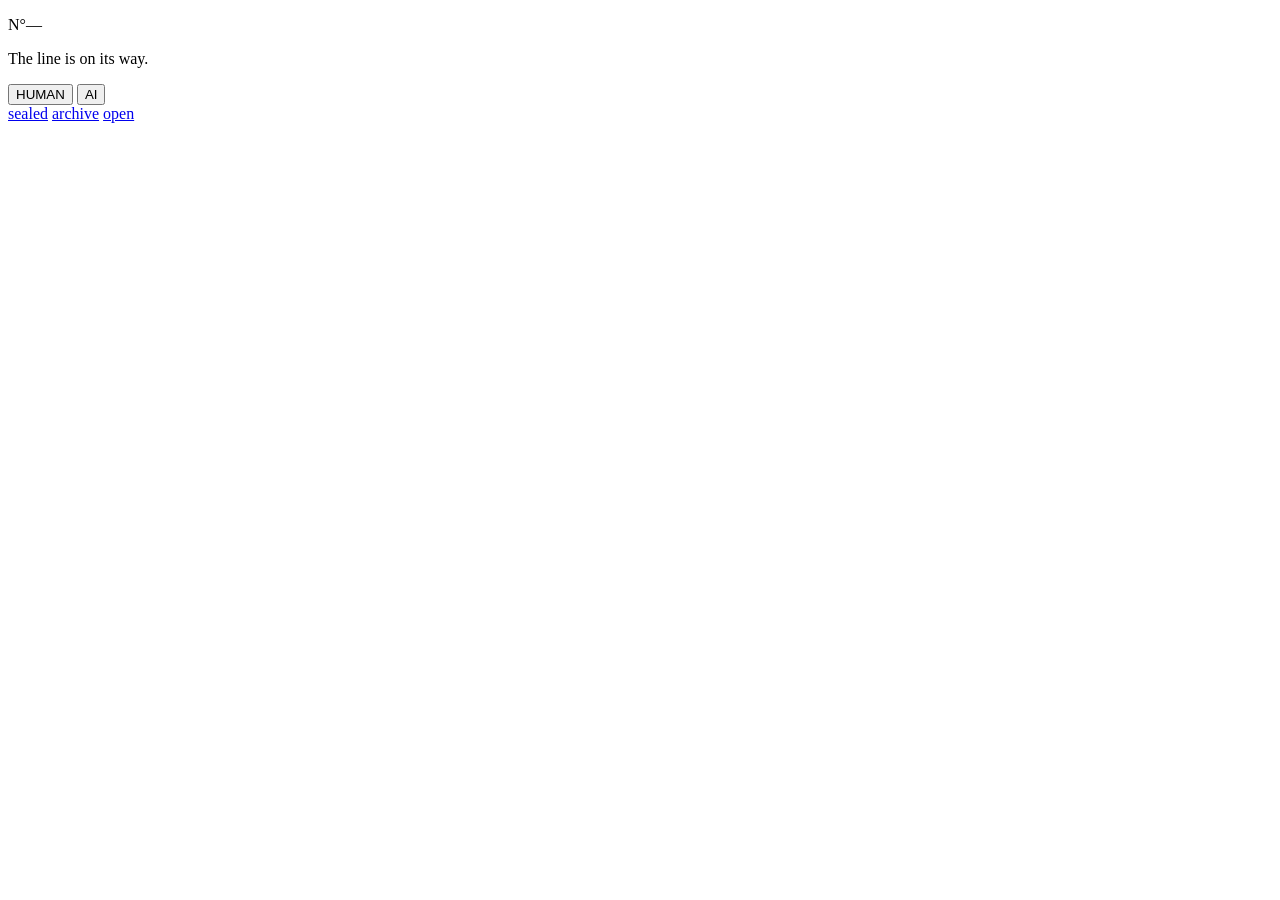
==== site/index.html @ 4224321e "V2: worker, D1, sequence audit, comment classifier, reel renderer, drones" ====
<!DOCTYPE html>
<html lang="en">
<head>
<meta charset="utf-8">
<meta name="viewport" content="width=device-width, initial-scale=1">
<title>humanor — one line a day</title>
<meta name="description" content="One line a day. A human wrote it, or a machine did. Vote. Every answer is sealed before you play.">
<meta name="theme-color" content="#050505">
<meta property="og:title" content="humanor">
<meta property="og:description" content="One line a day. Human or AI? Every answer is sealed before you vote.">
<meta property="og:type" content="website">
<link rel="icon" href="/favicon.png">
<!-- Before launch: self-host these two faces and delete this line. See style.css. -->
<link rel="preconnect" href="https://fonts.gstatic.com" crossorigin>
<link href="https://fonts.googleapis.com/css2?family=Instrument+Serif&family=IBM+Plex+Mono:wght@400&display=swap" rel="stylesheet">
<link rel="stylesheet" href="/style.css">
</head>
<body>

<main>
  <p class="eyebrow rise rise-1" id="eyebrow">N°—</p>

  <p class="line rise rise-2" id="line">&nbsp;</p>

  <div class="vote rise rise-3" id="vote" role="group" aria-label="Who wrote this line?">
    <button class="choice choice--human" data-vote="HUMAN" aria-pressed="false">HUMAN</button>
    <span class="divider" aria-hidden="true"></span>
    <button class="choice choice--ai" data-vote="AI" aria-pressed="false">AI</button>
  </div>

  <p class="receipt" id="receipt" hidden></p>

  <a class="seal rise rise-4" id="seal" href="/proof.html" title="How the seal works"></a>
</main>

<footer>
  <a href="/proof.html">sealed</a>
  <a href="/archive.html">archive</a>
  <a href="https://github.com/humanor-ai/humanor" rel="noopener">open</a>
</footer>

<script>
/* ------------------------------------------------------------------ store */
/* Streaks live on the device. No account, no cookie, no tracking.
   Wrapped because private-browsing modes throw on access. */
const store = {
  get(k, d) { try { const v = localStorage.getItem(k); return v === null ? d : JSON.parse(v); } catch { return d; } },
  set(k, v) { try { localStorage.setItem(k, JSON.stringify(v)); } catch {} }
};

/* ------------------------------------------------------------------- data */
/* The reveal is one moment on Earth, not one moment per timezone.
   Anchored to Europe/Paris so a visitor in Manila and one in Lisbon
   count down to the same instant. DST is handled by the browser. */
const REVEAL_ZONE = 'Europe/Paris', REVEAL_HOUR = 17, REVEAL_MIN = 55;

async function boot() {
  let rounds = [];
  try {
    rounds = await (await fetch('/rounds.json', { cache: 'no-store' })).json();
  } catch {
    document.getElementById('line').textContent = 'The line is on its way.';
    return;
  }

  const live = rounds.filter(r => r.published).sort((a, b) => b.no - a.no);
  const round = live[0];
  if (!round) { document.getElementById('line').textContent = 'The first line arrives soon.'; return; }

  document.getElementById('eyebrow').textContent = 'N°' + String(round.no).padStart(3, '0');
  document.getElementById('line').textContent = round.text;

  const seal = document.getElementById('seal');
  const short = h => h.slice(0, 12) + '…' + h.slice(-6);
  seal.textContent = round.revealed
    ? 'salt ' + short(round.salt) + ' · verified'
    : 'sealed ' + short(round.sha256);

  wireVote(round);
}

/* ------------------------------------------------------------------- vote */
function wireVote(round) {
  const box = document.getElementById('vote');
  const receipt = document.getElementById('receipt');
  const votes = store.get('votes', {});
  const already = votes[round.no];

  const settle = (choice) => {
    box.classList.add('done');
    [...box.querySelectorAll('.choice')].forEach(b => {
      b.setAttribute('aria-pressed', String(b.dataset.vote === choice));
      b.disabled = true;
    });

    if (round.revealed) {
      const right = choice === round.label;
      receipt.innerHTML = (right ? 'Right. ' : 'Wrong. ') +
        'It was <b>' + round.label + '</b>' +
        (round.source ? ' — ' + round.source : '') +
        (round.foolRate != null ? '<br>' + round.foolRate + '% of players were fooled.' : '');
    } else {
      receipt.innerHTML = 'Recorded. The answer was sealed before you voted.<br>Truth in <b id="cd">—</b>';
      countdown();
    }
    receipt.hidden = false;
  };

  if (already) { settle(already); return; }

  box.addEventListener('click', e => {
    const b = e.target.closest('.choice');
    if (!b) return;
    votes[round.no] = b.dataset.vote;
    store.set('votes', votes);
    settle(b.dataset.vote);
  });

  /* h / a — the two answers, one keystroke each */
  addEventListener('keydown', e => {
    if (box.classList.contains('done')) return;
    const k = e.key.toLowerCase();
    if (k === 'h' || k === 'a') box.querySelector(`[data-vote="${k === 'h' ? 'HUMAN' : 'AI'}"]`).click();
  });
}

/* --------------------------------------------------------------- countdown */
/* The ritual, made visible: the page always knows how far the truth is. */
function countdown() {
  const el = () => document.getElementById('cd');
  /* Current offset of the reveal zone, whatever the visitor's own clock says. */
  const zoneOffsetMs = (d) => {
    const asUTC = new Date(d.toLocaleString('en-US', { timeZone: 'UTC' }));
    const asZone = new Date(d.toLocaleString('en-US', { timeZone: REVEAL_ZONE }));
    return asZone - asUTC;
  };

  const tick = () => {
    const node = el();
    if (!node) return;
    const now = new Date();
    const off = zoneOffsetMs(now);
    // Build the reveal instant expressed in the reveal zone, then convert back.
    const zoneNow = new Date(now.getTime() + off);
    const t = new Date(Date.UTC(
      zoneNow.getUTCFullYear(), zoneNow.getUTCMonth(), zoneNow.getUTCDate(),
      REVEAL_HOUR, REVEAL_MIN, 0
    ) - off);
    if (t <= now) t.setTime(t.getTime() + 86400000);
    const s = Math.floor((t - now) / 1000);
    const h = Math.floor(s / 3600), m = Math.floor((s % 3600) / 60);
    node.textContent = h > 0 ? `${h}h ${String(m).padStart(2, '0')}m` : `${m}m ${String(s % 60).padStart(2, '0')}s`;
  };
  tick();
  setInterval(tick, 1000);
}

boot();
</script>
</body>
</html>
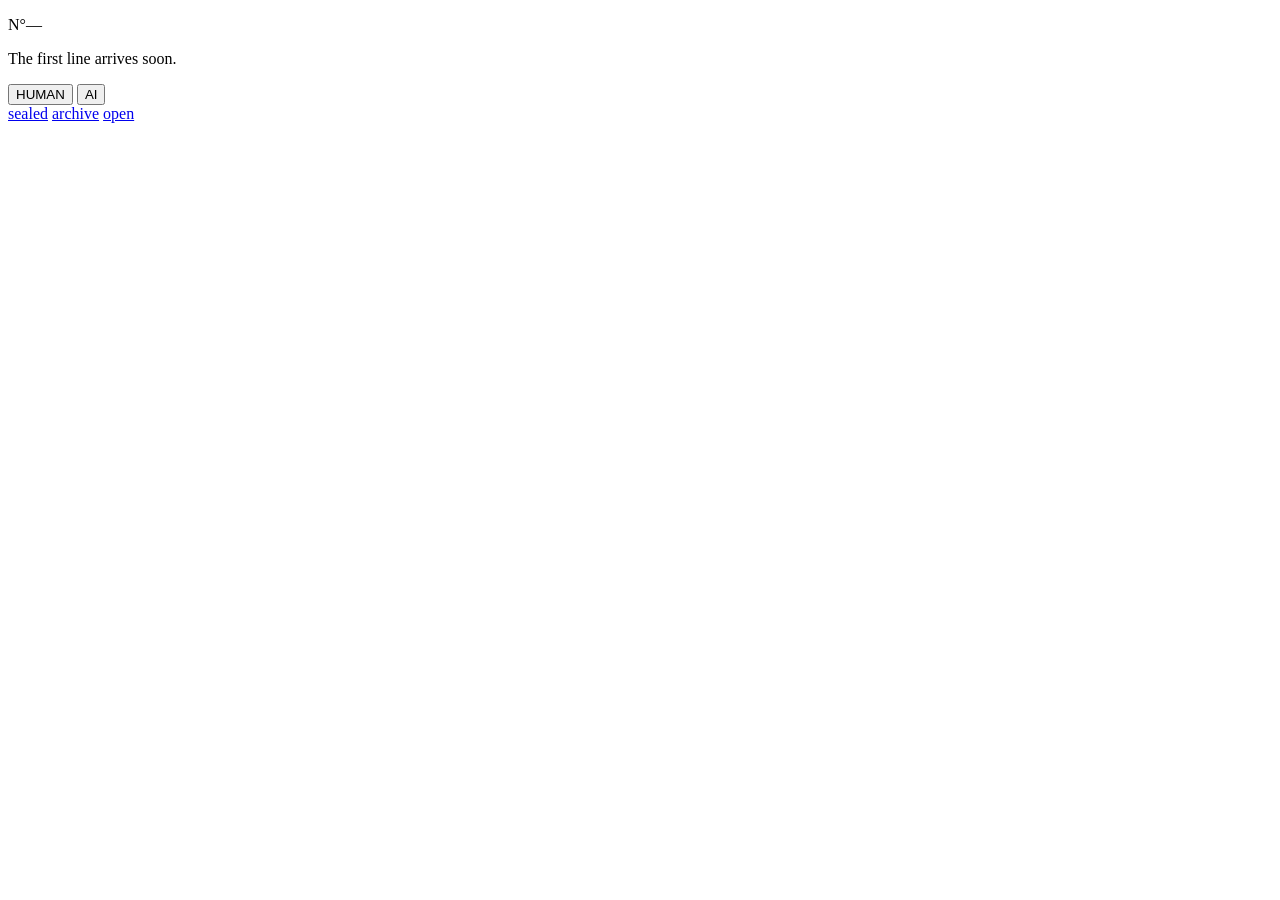
==== commit 501f6d00: "Site: real votes to the API, and never claim a vote was counted when it was not" ====
--- a/site/index.html
+++ b/site/index.html
@@ -41,82 +41,123 @@
 
 <script>
 /* ------------------------------------------------------------------ store */
-/* Streaks live on the device. No account, no cookie, no tracking.
-   Wrapped because private-browsing modes throw on access. */
+/* A random id, generated once, kept on the device. It identifies a browser,
+   never a person: no account, no cookie, no tracking. It exists only so the
+   same browser cannot vote twice on the same round. */
 const store = {
   get(k, d) { try { const v = localStorage.getItem(k); return v === null ? d : JSON.parse(v); } catch { return d; } },
   set(k, v) { try { localStorage.setItem(k, JSON.stringify(v)); } catch {} }
 };
 
+const API = 'https://humanor-api.humanor-ai.workers.dev';
+const REVEAL_ZONE = 'Europe/Paris', REVEAL_HOUR = 17, REVEAL_MIN = 55;
+
+function voterId() {
+  let v = store.get('voter', null);
+  if (!v) {
+    v = (crypto.randomUUID ? crypto.randomUUID() : String(Math.random()).slice(2) + Date.now());
+    store.set('voter', v);
+  }
+  return v;
+}
+
 /* ------------------------------------------------------------------- data */
-/* The reveal is one moment on Earth, not one moment per timezone.
-   Anchored to Europe/Paris so a visitor in Manila and one in Lisbon
-   count down to the same instant. DST is handled by the browser. */
-const REVEAL_ZONE = 'Europe/Paris', REVEAL_HOUR = 17, REVEAL_MIN = 55;
 
 async function boot() {
   let rounds = [];
   try {
-    rounds = await (await fetch('/rounds.json', { cache: 'no-store' })).json();
+    rounds = await (await fetch(API + '/api/rounds', { cache: 'no-store' })).json();
   } catch {
-    document.getElementById('line').textContent = 'The line is on its way.';
-    return;
+    // the API is the source of truth; the file is only a fallback so the page
+    // is never blank
+    try { rounds = await (await fetch('/rounds.json', { cache: 'no-store' })).json(); } catch {}
   }
 
-  const live = rounds.filter(r => r.published).sort((a, b) => b.no - a.no);
+  const live = (rounds || []).filter(r => r.published).sort((a, b) => b.no - a.no);
   const round = live[0];
   if (!round) { document.getElementById('line').textContent = 'The first line arrives soon.'; return; }
 
   document.getElementById('eyebrow').textContent = 'N°' + String(round.no).padStart(3, '0');
   document.getElementById('line').textContent = round.text;
 
+  const short = s => s.slice(0, 16) + '…' + s.slice(-8);
   const seal = document.getElementById('seal');
-  const short = h => h.slice(0, 12) + '…' + h.slice(-6);
-  seal.textContent = round.revealed
-    ? 'salt ' + short(round.salt) + ' · verified'
-    : 'sealed ' + short(round.sha256);
+  seal.innerHTML = round.revealed
+    ? '<small>salt published · verify</small>' + short(round.salt)
+    : '<small>sealed before you vote</small>' + short(round.sha256);
 
   wireVote(round);
 }
 
 /* ------------------------------------------------------------------- vote */
+
 function wireVote(round) {
   const box = document.getElementById('vote');
   const receipt = document.getElementById('receipt');
   const votes = store.get('votes', {});
-  const already = votes[round.no];
 
-  const settle = (choice) => {
+  const paint = (choice, data, sent) => {
     box.classList.add('done');
     [...box.querySelectorAll('.choice')].forEach(b => {
       b.setAttribute('aria-pressed', String(b.dataset.vote === choice));
       b.disabled = true;
     });
 
-    if (round.revealed) {
-      const right = choice === round.label;
-      receipt.innerHTML = (right ? 'Right. ' : 'Wrong. ') +
-        'It was <b>' + round.label + '</b>' +
-        (round.source ? ' — ' + round.source : '') +
-        (round.foolRate != null ? '<br>' + round.foolRate + '% of players were fooled.' : '');
+    const r = data || round;
+    let html;
+
+    if (r.revealed) {
+      const right = choice === r.label;
+      html = (right ? 'Right. ' : 'Wrong. ') + 'It was <b>' + r.label + '</b>' +
+             (r.source ? '<br>' + r.source : '') +
+             (r.foolRate != null ? '<br>' + r.foolRate + '% of players were fooled.' : '');
+    } else if (sent) {
+      const v = r.votes || { human: 0, ai: 0 };
+      const total = v.human + v.ai;
+      html = 'Counted. The answer was sealed before you voted.';
+      if (total >= 10) {
+        const pct = Math.round((choice === 'HUMAN' ? v.human : v.ai) / total * 100);
+        html += '<br>You are with <b>' + pct + '%</b> of ' + total.toLocaleString() + ' players.';
+      }
+      html += '<br>Truth in <b id="cd">—</b>';
     } else {
-      receipt.innerHTML = 'Recorded. The answer was sealed before you voted.<br>Truth in <b id="cd">—</b>';
-      countdown();
+      // never claim a vote was counted when it was not
+      html = 'Your vote could not be sent — you are offline, or we are.' +
+             '<br>The answer is still sealed. Truth in <b id="cd">—</b>';
     }
+
+    receipt.innerHTML = html;
     receipt.hidden = false;
+    if (!r.revealed) countdown();
   };
 
-  if (already) { settle(already); return; }
+  if (votes[round.no]) { paint(votes[round.no], null, true); return; }
 
-  box.addEventListener('click', e => {
+  box.addEventListener('click', async e => {
     const b = e.target.closest('.choice');
-    if (!b) return;
-    votes[round.no] = b.dataset.vote;
-    store.set('votes', votes);
-    settle(b.dataset.vote);
+    if (!b || box.classList.contains('done')) return;
+    const choice = b.dataset.vote;
+
+    box.classList.add('done');
+    [...box.querySelectorAll('.choice')].forEach(x => {
+      x.setAttribute('aria-pressed', String(x.dataset.vote === choice));
+      x.disabled = true;
+    });
+
+    let data = null, sent = false;
+    try {
+      const res = await fetch(API + '/api/vote', {
+        method: 'POST',
+        headers: { 'content-type': 'application/json' },
+        body: JSON.stringify({ no: round.no, choice, voter: voterId() })
+      });
+      if (res.ok) { data = await res.json(); sent = true; }
+    } catch {}
+
+    if (sent) { votes[round.no] = choice; store.set('votes', votes); }
+    paint(choice, data, sent);
   });
 
-  /* h / a — the two answers, one keystroke each */
   addEventListener('keydown', e => {
     if (box.classList.contains('done')) return;
     const k = e.key.toLowerCase();
@@ -125,34 +166,29 @@
 }
 
 /* --------------------------------------------------------------- countdown */
-/* The ritual, made visible: the page always knows how far the truth is. */
+/* One moment on Earth, not one per timezone. */
 function countdown() {
-  const el = () => document.getElementById('cd');
-  /* Current offset of the reveal zone, whatever the visitor's own clock says. */
   const zoneOffsetMs = (d) => {
     const asUTC = new Date(d.toLocaleString('en-US', { timeZone: 'UTC' }));
     const asZone = new Date(d.toLocaleString('en-US', { timeZone: REVEAL_ZONE }));
     return asZone - asUTC;
   };
-
   const tick = () => {
-    const node = el();
+    const node = document.getElementById('cd');
     if (!node) return;
     const now = new Date();
     const off = zoneOffsetMs(now);
-    // Build the reveal instant expressed in the reveal zone, then convert back.
     const zoneNow = new Date(now.getTime() + off);
-    const t = new Date(Date.UTC(
-      zoneNow.getUTCFullYear(), zoneNow.getUTCMonth(), zoneNow.getUTCDate(),
-      REVEAL_HOUR, REVEAL_MIN, 0
-    ) - off);
+    const t = new Date(Date.UTC(zoneNow.getUTCFullYear(), zoneNow.getUTCMonth(),
+                                zoneNow.getUTCDate(), REVEAL_HOUR, REVEAL_MIN, 0) - off);
     if (t <= now) t.setTime(t.getTime() + 86400000);
     const s = Math.floor((t - now) / 1000);
-    const h = Math.floor(s / 3600), m = Math.floor((s % 3600) / 60);
-    node.textContent = h > 0 ? `${h}h ${String(m).padStart(2, '0')}m` : `${m}m ${String(s % 60).padStart(2, '0')}s`;
+    const hh = Math.floor(s / 3600), mm = Math.floor((s % 3600) / 60);
+    node.textContent = hh > 0 ? `${hh}h ${String(mm).padStart(2, '0')}m`
+                              : `${mm}m ${String(s % 60).padStart(2, '0')}s`;
   };
   tick();
-  setInterval(tick, 1000);
+  if (!window.__cd) window.__cd = setInterval(tick, 1000);
 }
 
 boot();
